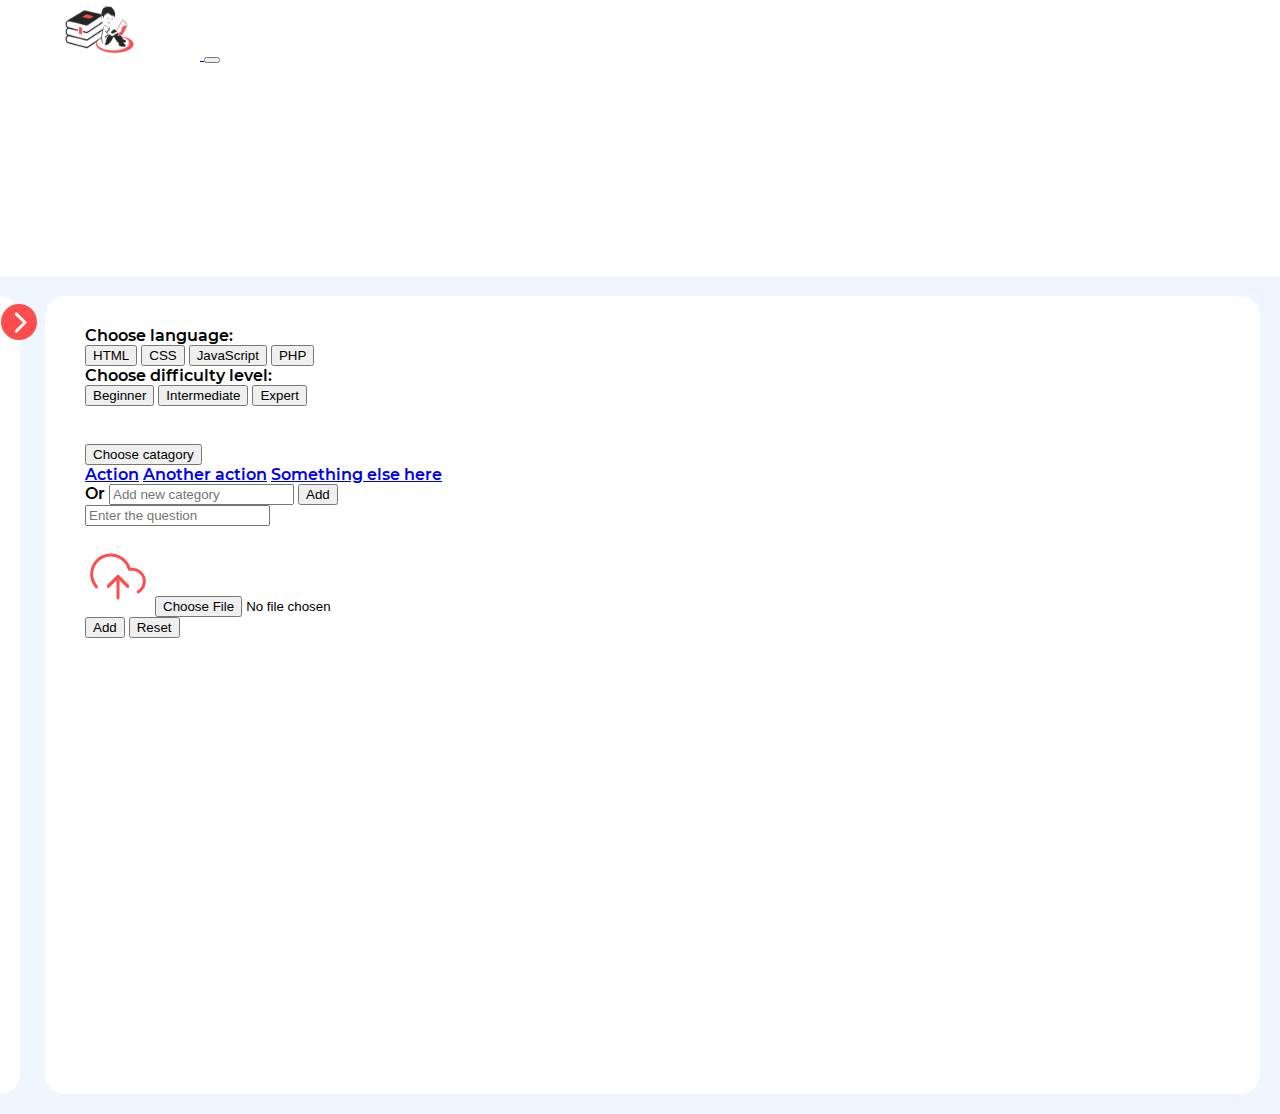
==== addquestion.html @ 70719068 "Design issues cleared." ====
<!DOCTYPE html>
<html lang="en">

<head>
    <meta charset="UTF-8">
    <meta name="viewport" content="width=device-width, initial-scale=1.0">
    <link rel="icon" type="images/jpg" sizes="30x16" href="./SVGs/Logo2.jpg">
    <title>Study Loot | Add Question</title>
    <!-- Jquery CDN -->
    <script src="./bootstrap-4.5.3-dist/js/jquery-3.5.1.js"></script>
    <!-- Bootstrap -->
    <link rel="stylesheet" href="https://cdn.jsdelivr.net/npm/bootstrap@4.5.3/dist/css/bootstrap.min.css"
        integrity="sha384-TX8t27EcRE3e/ihU7zmQxVncDAy5uIKz4rEkgIXeMed4M0jlfIDPvg6uqKI2xXr2" crossorigin="anonymous">
    <script src="https://code.jquery.com/jquery-3.5.1.slim.min.js"
        integrity="sha384-DfXdz2htPH0lsSSs5nCTpuj/zy4C+OGpamoFVy38MVBnE+IbbVYUew+OrCXaRkfj"
        crossorigin="anonymous"></script>
    <script src="https://cdn.jsdelivr.net/npm/popper.js@1.16.1/dist/umd/popper.min.js"
        integrity="sha384-9/reFTGAW83EW2RDu2S0VKaIzap3H66lZH81PoYlFhbGU+6BZp6G7niu735Sk7lN"
        crossorigin="anonymous"></script>
    <script src="https://cdn.jsdelivr.net/npm/bootstrap@4.5.3/dist/js/bootstrap.min.js"
        integrity="sha384-w1Q4orYjBQndcko6MimVbzY0tgp4pWB4lZ7lr30WKz0vr/aWKhXdBNmNb5D92v7s"
        crossorigin="anonymous"></script>
    <!-- Font -->
    <link href="./Fonts/Montserrat-SemiBold.ttf" rel="stylesheet">
    <!-- Custom style sheet -->
    <link rel="stylesheet" href="style.css">
    <!-- written javascript -->
    <script src="./script.js"></script>
</head>

<body>
    <!-- Logo image -->
    <nav class="navbar navbar-expand-lg navbar-light shadow-sm p-0">
        <a class="navbar-brand p-0" href="#">
            <img src="./SVGs/Logo3.png" width="200" height="60" alt="" loading="lazy">
        </a>
        <button class="navbar-toggler" type="button" data-toggle="collapse" data-target="#navbarSupportedContent"
            aria-controls="navbarSupportedContent" aria-expanded="false" aria-label="Toggle navigation">
            <span class="navbar-toggler-icon"></span>
        </button>

        <div class="collapse navbar-collapse p-0" id="navbarSupportedContent">
            <ul class="navbar-nav mx-auto ulList">
                <li class="nav-item text-center col-5" onclick="menuClick('HTML')">
                    <a class="nav-link activeLink" id="navLinks" style="color: #FF4D4D;">HTML</a>
                    <span id="HTML">
                        <div class='navbr col'></div>
                    </span>
                </li>
                <li class="nav-item text-center col-5" onclick="menuClick('JS')">
                    <a class="nav-link" id="navLinks">JS</a>
                    <span id="JS"></span>
                </li>
                <li class="nav-item text-center col-5" onclick="menuClick('CSS')">
                    <a class="nav-link" id="navLinks">CSS</a>
                    <span id="CSS"></span>
                </li>
                <li class="nav-item text-center col-5" onclick="menuClick('PHP')">
                    <a class="nav-link" id="navLinks">PHP</a>
                    <span id="PHP"></span>
                </li>
            </ul>
            <form class="form-inline my-2 my-lg-0">
                <input id="searchBar" class="form-control" type="search" placeholder="Search" aria-label="Search">
            </form>
        </div>
    </nav>
    <!-- Main section -->
    <div class="mainSection">
        <div id="mySidenav" class="sidenav shadow">
            <div class="mx-auto h3 menu-title" id="menu-title">
                Menu
            </div>
            <a id="closebtn" class="closebtn" onclick="openNav()">
                <img src="./SVGs/sideNavButton.svg" id="menuButton" alt="Side menu button">
            </a>
            <div class="menu-items" id="menu-items">
                <hr class="mx-auto col-7">
                <a href="#" class="row ml-2">Add Question</a>
                <a href="#" class="row ml-2">Delete Question</a>
                <a href="#" class="row ml-2">Edit Question</a>
                <a href="#" class="row ml-2">Change Paaword</a>

                <a class="btnlog btn1-primary" href="#" id="log" role="button">Logout</a>
            </div>
        </div>
        <div id="main">
            <div class="mainContent shadow">

                <!-- Multiple Buttons -->
                <div class="btn-group-sl p-2 ml-3">
                    Choose language:</div>
                <div class="btn-group btn-group-sl p-2 ml-3" role="group" aria-label="Basic example">
                    <button type="button" class="btn btn-secondary">HTML</button>
                    <button type="button" class="btn btn-secondary">CSS</button>
                    <button type="button" class="btn btn-secondary">JavaScript</button>
                    <button type="button" class="btn btn-secondary">PHP</button>
                </div>

                <!-- Multiple Buttons -->
                <div class="btn-group-sl p-2 ml-3">
                    Choose difficulty level:</div>
                <div class="btn-group btn-group-sl p-2 ml-3" role="group" aria-label="Basic example">
                    <button type="button" class="btn btn-secondary">Beginner</button>
                    <button type="button" class="btn btn-secondary">Intermediate</button>
                    <button type="button" class="btn btn-secondary">Expert</button>

                </div> <br><br>

                <!--Dropdown Button -->
                <div class="dropdown btn-group-sl p-4 ml-3 d-flex flex-wrap">
                    <button class="btn dropdown-toggle btn-sl border border-secondary m-2" type="button"
                        id="dropdownMenuButton" data-toggle="dropdown" aria-haspopup="true" aria-expanded="false">
                        Choose catagory
                    </button>
                    <div class="dropdown-menu" aria-labelledby="dropdownMenuButton">
                        <a class="dropdown-item" href="#">Action</a>
                        <a class="dropdown-item" href="#">Another action</a>
                        <a class="dropdown-item" href="#">Something else here</a>
                    </div>
                    <label class="move btn-group-sl p-2 ml-4 d-flex"> Or</label>

                    <!-- Add new catagory with + icon -->
                    <input type="text" class="form-control d-flex m-2 d-inline" id="addctg"
                        placeholder="Add new category">

                    <!--Add Button -->
                    <button type="submit" class="add-btn mb-2 d-flex sm-mt-2">Add</button>
                </div>

                <!-- Question to be added with ? icon -->
                <div class="btn-group-sl p-1 ml-4">
                    <input type="text" class="form-control " id="qtn" placeholder="Enter the question">
                </div>
                <br>

                <!-- Card to insert Browse image-->
                <div class="card-cloud btn-group-sl p-2 ml-4 mb-4">
                    <div class="card-body image-upload">
                        <label for="file-input">
                            <img src="SVGs/uploader.svg" />
                        </label>
                        <input class="mx-auto" id="file-input" type="file" />
                    </div>
                </div>
                <!-- Add Reset Button -->
                <button type="submit" class="add-btn-new btn-group-sl p-1 ml-4">Add</button>
                <button type="reset" class="reset-btn btn-group-sl p-1 ml-3">Reset</button>
            </div>

        </div>

    </div>
</body>

</html>
---- style.css ----
@font-face {
  font-family: Montserrat-SemiBold;
  src: url('./Fonts/Montserrat-SemiBold.ttf');
}
body{
    font-family: Montserrat-SemiBold;
    margin: 0;
    padding: 0;
    background-color: #F0F6FF;
}
nav{
    background-color: #fff;
}
#navLinks{
  cursor: pointer;
  color: black;
}
#navLinks:hover{
  color: #FF4D4D;
}
#searchBar{
  background-image: url('./SVGs/search.svg');
  background-repeat: no-repeat;
  background-position: 5px 9px; 
  padding: 12px 15px 12px 30px;
}
 /* The side navigation menu */
.sidenav {
  min-height: 82%; /* 100% Full-height */
  width: 20px; /* 0 width - change this with JavaScript */
  position: absolute; /* Stay in place */
  z-index: 1; /* Stay on top */
  background-color: rgb(255, 255, 255); /* Black*/
  padding-top: 60px; /* Place content 60px from the top */
  transition: 0.5s; /* 0.5 second transition effect to slide in the sidenav */
  border-top-right-radius: 20px;
  border-bottom-right-radius: 20px;
  display: inline-block;
}

/* The navigation menu links */
.sidenav a {
  padding: 8px 8px 8px 32px;
  text-decoration: none;
  font-size: 15px;
  color: #BABABA;
  transition: 0.3s;
}

/* When you mouse over the navigation links, change their color */
.sidenav a:hover {
  color: black;
}

/* Position and style the close button (top right corner) */
.sidenav .closebtn {
  position: absolute;
  top: 0;
  right: 25px;
  font-size: 36px;
  margin-left: 50px;
}
.menu-title{
  width: 100px;
  margin-top: -35px;
  display: none;
}
.menu-items{
    overflow: hidden;
    display: none;
}
.menu-items a:hover{
  background-color: #ff4d4d2d;
}
.navbr{
  border-bottom: 20px solid #FF4D4D;
  border-radius: 30px;
  margin-bottom: -100px;
}

/* On smaller screens, where height is less than 450px, change the style of the sidenav (less padding and a smaller font size) */
@media screen and (max-width: 985px) {
.navbr{
  display: none;
}
.ulList li{
  margin: auto;
}
#navbarSupportedContent form,input{
  margin: auto;
}
#navbarSupportedContent input{
  width: 100%;
  margin-left: 15px;
  margin-right: 15px;
}
} 
@media screen and (min-width: 990px) {
  #navbarSupportedContent{
  margin-left: -360px;
}
#navbarSupportedContent input{
  margin-right: 55px;
}
} 
/* Style page content - use this if you want to push the page content to the right when you open the side navigation */
#main {
  transition: margin-left .5s;
}
.mainContent{
    margin-left: 45px;
    min-height: 82vh;
    border-radius: 20px;
    background-color: #fff;
    padding: 30px 40px 30px 40px;
}
.mainHeading{
    margin-left: 45px;
    margin-bottom: 20px;
    min-height: 10vh;
    border-radius: 20px;
    background-color: #fff;
    display: block;
    padding: 20px;
}
/* On smaller screens, where height is less than 450px, change the style of the sidenav (less padding and a smaller font size) */
@media screen and (max-height: 450px) {
  .sidenav {padding-top: 15px;}
  .sidenav a {font-size: 18px;}
} 
.mainSection{
    margin-top: 20px;
    margin-right: 20px;
    margin-bottom: 20px;
}
#menuButton{
    transform:rotate(180deg);
}
#closebtn{
    transform: translateX(50px);
}
.nav-item{
overflow: hidden;
padding: 10px;
}
/* Components */
/* group Button */
.selected-button {
    background-color: #FF4D4D;
    color: white;
    outline: none;
}

.selected-button:hover {
    color: white;
}

.startButton {
    border-top-left-radius: 10px;
    border-bottom-left-radius: 10px;
}

.endButton {
    border-top-right-radius: 10px;
    border-bottom-right-radius: 10px;
}
.question{
  cursor: pointer;
  text-align:  justify;
}
@media screen and (max-width: 425px) {
.btn{
  font-size: 12px;
}
.btn-group{
  margin-left: -15px;
}
.question{
  font-size: 12px;
}
}
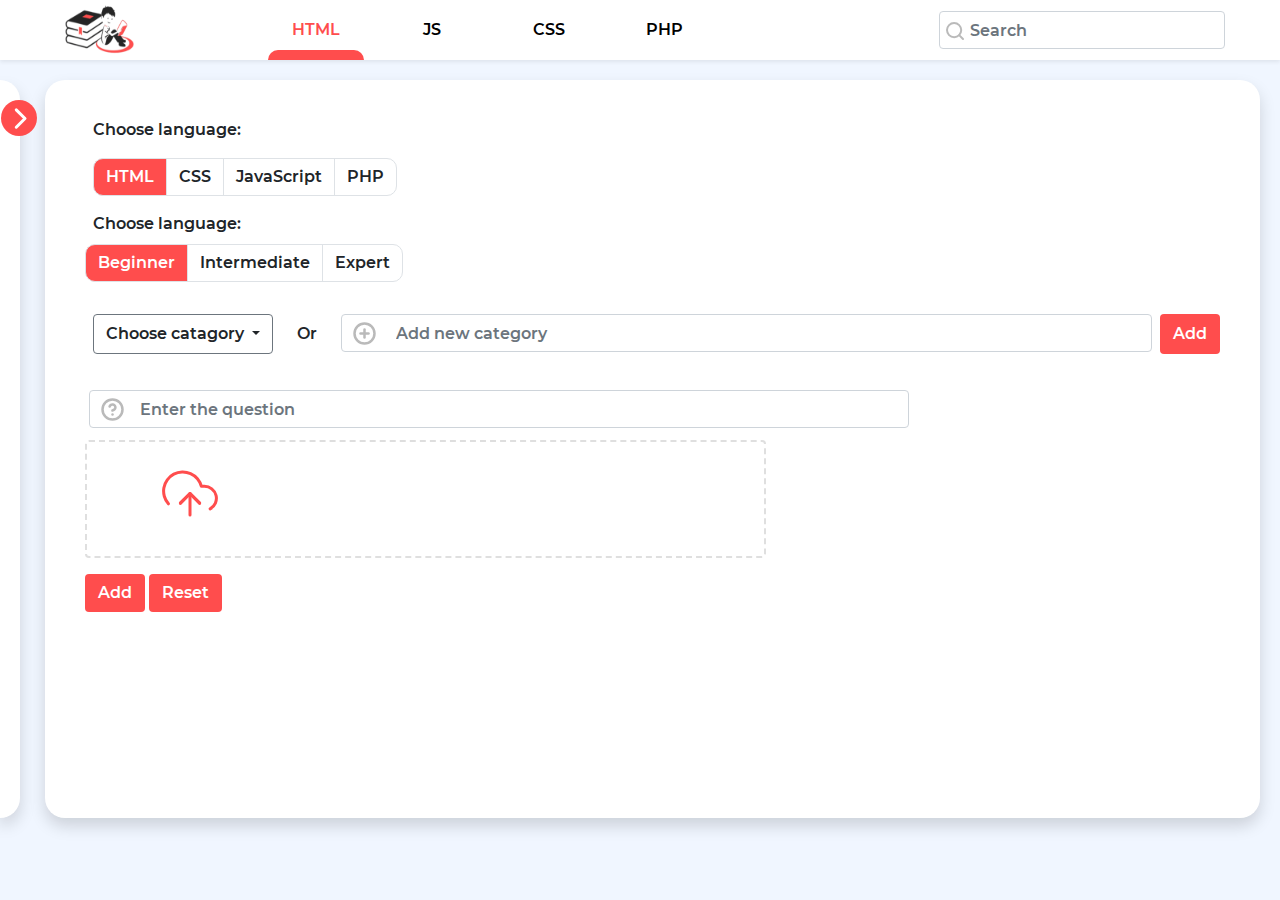
==== commit 2039d769: "Login page issues solved" ====
--- a/addquestion.html
+++ b/addquestion.html
@@ -2,53 +2,49 @@
 <html lang="en">
 
 <head>
-    <meta charset="UTF-8">
-    <meta name="viewport" content="width=device-width, initial-scale=1.0">
-    <link rel="icon" type="images/jpg" sizes="30x16" href="./SVGs/Logo2.jpg">
-    <title>Study Loot | Add Question</title>
-    <!-- Jquery CDN -->
-    <script src="./bootstrap-4.5.3-dist/js/jquery-3.5.1.js"></script>
+    <meta charset="UTF-8" />
+    <meta name="viewport" content="width=device-width, initial-scale=1.0" />
+    <link rel="icon" type="images/jpg" sizes="30x16" href="./SVGs/Logo2.jpg" />
+    <title>Study Loot | Main Page</title>
     <!-- Bootstrap -->
-    <link rel="stylesheet" href="https://cdn.jsdelivr.net/npm/bootstrap@4.5.3/dist/css/bootstrap.min.css"
-        integrity="sha384-TX8t27EcRE3e/ihU7zmQxVncDAy5uIKz4rEkgIXeMed4M0jlfIDPvg6uqKI2xXr2" crossorigin="anonymous">
-    <script src="https://code.jquery.com/jquery-3.5.1.slim.min.js"
-        integrity="sha384-DfXdz2htPH0lsSSs5nCTpuj/zy4C+OGpamoFVy38MVBnE+IbbVYUew+OrCXaRkfj"
-        crossorigin="anonymous"></script>
-    <script src="https://cdn.jsdelivr.net/npm/popper.js@1.16.1/dist/umd/popper.min.js"
-        integrity="sha384-9/reFTGAW83EW2RDu2S0VKaIzap3H66lZH81PoYlFhbGU+6BZp6G7niu735Sk7lN"
-        crossorigin="anonymous"></script>
-    <script src="https://cdn.jsdelivr.net/npm/bootstrap@4.5.3/dist/js/bootstrap.min.js"
-        integrity="sha384-w1Q4orYjBQndcko6MimVbzY0tgp4pWB4lZ7lr30WKz0vr/aWKhXdBNmNb5D92v7s"
-        crossorigin="anonymous"></script>
+    <link rel="stylesheet" href="https://cdn.jsdelivr.net/npm/bootstrap@4.5.3/dist/css/bootstrap.min.css" />
+    <script src="https://code.jquery.com/jquery-3.5.1.slim.min.js"></script>
+    <script src="https://cdn.jsdelivr.net/npm/bootstrap@4.5.3/dist/js/bootstrap.bundle.min.js"></script>
+    <script src="https://cdn.jsdelivr.net/npm/popper.js@1.16.1/dist/umd/popper.min.js"></script>
     <!-- Font -->
-    <link href="./Fonts/Montserrat-SemiBold.ttf" rel="stylesheet">
+    <link href="./Fonts/Montserrat-SemiBold.ttf" />
     <!-- Custom style sheet -->
-    <link rel="stylesheet" href="style.css">
+    <link rel="stylesheet" href="style.css" />
     <!-- written javascript -->
     <script src="./script.js"></script>
+    <style>
+        .custom-group-button-wrap>input {
+            display: none;
+        }
+    </style>
 </head>
 
 <body>
     <!-- Logo image -->
     <nav class="navbar navbar-expand-lg navbar-light shadow-sm p-0">
         <a class="navbar-brand p-0" href="#">
-            <img src="./SVGs/Logo3.png" width="200" height="60" alt="" loading="lazy">
+            <img src="./SVGs/Logo3.png" width="200" height="60" alt="" loading="lazy" />
         </a>
-        <button class="navbar-toggler" type="button" data-toggle="collapse" data-target="#navbarSupportedContent"
-            aria-controls="navbarSupportedContent" aria-expanded="false" aria-label="Toggle navigation">
-            <span class="navbar-toggler-icon"></span>
-        </button>
+        <button class="navbar-toggler" type="button" data-toggle="collapse" data-target="#navbarSupportedContent" aria-controls="navbarSupportedContent" aria-expanded="false" aria-label="Toggle navigation">
+        <span class="navbar-toggler-icon"></span>
+      </button>
 
         <div class="collapse navbar-collapse p-0" id="navbarSupportedContent">
             <ul class="navbar-nav mx-auto ulList">
                 <li class="nav-item text-center col-5" onclick="menuClick('HTML')">
-                    <a class="nav-link activeLink" id="navLinks" style="color: #FF4D4D;">HTML</a>
-                    <span id="HTML">
-                        <div class='navbr col'></div>
-                    </span>
-                </li>
-                <li class="nav-item text-center col-5" onclick="menuClick('JS')">
-                    <a class="nav-link" id="navLinks">JS</a>
+                    <a class="nav-link activeLink" id="navLinks" style="color: #ff4d4d">HTML</a
+            >
+            <span id="HTML">
+              <div class="navbr col"></div>
+            </span>
+          </li>
+          <li class="nav-item text-center col-5" onclick="menuClick('JS')">
+            <a class="nav-link" id="navLinks">JS</a>
                     <span id="JS"></span>
                 </li>
                 <li class="nav-item text-center col-5" onclick="menuClick('CSS')">
@@ -61,95 +57,82 @@
                 </li>
             </ul>
             <form class="form-inline my-2 my-lg-0">
-                <input id="searchBar" class="form-control" type="search" placeholder="Search" aria-label="Search">
+                <input id="searchBar" class="form-control" type="search" placeholder="Search" aria-label="Search" />
             </form>
         </div>
     </nav>
     <!-- Main section -->
     <div class="mainSection">
         <div id="mySidenav" class="sidenav shadow">
-            <div class="mx-auto h3 menu-title" id="menu-title">
-                Menu
-            </div>
+            <div class="mx-auto h3 menu-title" id="menu-title">Menu</div>
             <a id="closebtn" class="closebtn" onclick="openNav()">
-                <img src="./SVGs/sideNavButton.svg" id="menuButton" alt="Side menu button">
+                <img src="./SVGs/sideNavButton.svg" id="menuButton" alt="Side menu button" />
             </a>
             <div class="menu-items" id="menu-items">
-                <hr class="mx-auto col-7">
-                <a href="#" class="row ml-2">Add Question</a>
-                <a href="#" class="row ml-2">Delete Question</a>
-                <a href="#" class="row ml-2">Edit Question</a>
-                <a href="#" class="row ml-2">Change Paaword</a>
-
-                <a class="btnlog btn1-primary" href="#" id="log" role="button">Logout</a>
+                <hr class="mx-auto col-7" />
+                <a href="#" class="row ml-2">Control Statements</a>
             </div>
         </div>
         <div id="main">
             <div class="mainContent shadow">
-
                 <!-- Multiple Buttons -->
-                <div class="btn-group-sl p-2 ml-3">
-                    Choose language:</div>
-                <div class="btn-group btn-group-sl p-2 ml-3" role="group" aria-label="Basic example">
-                    <button type="button" class="btn btn-secondary">HTML</button>
-                    <button type="button" class="btn btn-secondary">CSS</button>
-                    <button type="button" class="btn btn-secondary">JavaScript</button>
-                    <button type="button" class="btn btn-secondary">PHP</button>
+                <div class="btn-group-sl p-2">Choose language:</div>
+                <div class="btn-group btn-group-sl p-2" role="group" id="groupButton" aria-label="Basic example">
+                    <button type="button" class="btn selected-button border startButton">HTML</button>
+                    <button type="button" class="btn border">CSS</button>
+                    <button type="button" class="btn border">JavaScript</button>
+                    <button type="button" class="btn border endButton">PHP</button>
                 </div>
-
-                <!-- Multiple Buttons -->
-                <div class="btn-group-sl p-2 ml-3">
-                    Choose difficulty level:</div>
-                <div class="btn-group btn-group-sl p-2 ml-3" role="group" aria-label="Basic example">
-                    <button type="button" class="btn btn-secondary">Beginner</button>
-                    <button type="button" class="btn btn-secondary">Intermediate</button>
-                    <button type="button" class="btn btn-secondary">Expert</button>
-
-                </div> <br><br>
-
-                <!--Dropdown Button -->
-                <div class="dropdown btn-group-sl p-4 ml-3 d-flex flex-wrap">
-                    <button class="btn dropdown-toggle btn-sl border border-secondary m-2" type="button"
-                        id="dropdownMenuButton" data-toggle="dropdown" aria-haspopup="true" aria-expanded="false">
-                        Choose catagory
-                    </button>
+                <div class="btn-group-sl p-2">Choose language:</div>
+                <div class="btn-group btn-group-sl" id="menuDefault" role="group">
+                    <button type="button" id="Beginner" onclick="buttonGroup(this)" class="btn selected-button border startButton">
+              Beginner
+            </button>
+                    <button type="button" id="Intermediate" onclick="buttonGroup(this)" class="btn border">
+              Intermediate
+            </button>
+                    <button type="button" id="Expert" onclick="buttonGroup(this)" class="btn border endButton">
+              Expert
+            </button>
+                </div>
+                <div class="dropdown btn-group-sl my-4 d-flex">
+                    <button class="btn dropdown-toggle btn-sl border border-secondary m-2" type="button" id="dropdownMenuButton" data-toggle="dropdown" aria-haspopup="true" aria-expanded="false">
+              Choose catagory
+            </button>
                     <div class="dropdown-menu" aria-labelledby="dropdownMenuButton">
                         <a class="dropdown-item" href="#">Action</a>
                         <a class="dropdown-item" href="#">Another action</a>
                         <a class="dropdown-item" href="#">Something else here</a>
                     </div>
-                    <label class="move btn-group-sl p-2 ml-4 d-flex"> Or</label>
+                    <label class="move btn-group-sl p-2 m-2 d-flex"> Or</label>
 
                     <!-- Add new catagory with + icon -->
-                    <input type="text" class="form-control d-flex m-2 d-inline" id="addctg"
-                        placeholder="Add new category">
-
-                    <!--Add Button -->
-                    <button type="submit" class="add-btn mb-2 d-flex sm-mt-2">Add</button>
+                    <input type="text" class="form-control d-flex m-2 d-inline" id="addctg" placeholder="Add new category" />
+                    <button type="submit" class="btn my-2 selected-button ripple">
+                     Add
+                    </button>
+                </div>
+                <!--Add Button -->
+                <!-- Question to be added with ? icon -->
+                <div class="form-group-sl p-1 ">
+                    <input type="text" class="form-control " id="qtn" placeholder="Enter the question">
                 </div>
 
-                <!-- Question to be added with ? icon -->
-                <div class="btn-group-sl p-1 ml-4">
-                    <input type="text" class="form-control " id="qtn" placeholder="Enter the question">
-                </div>
-                <br>
-
                 <!-- Card to insert Browse image-->
-                <div class="card-cloud btn-group-sl p-2 ml-4 mb-4">
+                <div class="card-cloud btn-group-sl my-2">
                     <div class="card-body image-upload">
                         <label for="file-input">
-                            <img src="SVGs/uploader.svg" />
-                        </label>
+                    <img style="cursor: pointer;"src="SVGs/uploader.svg"/>
+                  </label>
                         <input class="mx-auto" id="file-input" type="file" />
                     </div>
                 </div>
                 <!-- Add Reset Button -->
-                <button type="submit" class="add-btn-new btn-group-sl p-1 ml-4">Add</button>
-                <button type="reset" class="reset-btn btn-group-sl p-1 ml-3">Reset</button>
+                <button type="submit" class="btn my-2 selected-button ripple ">Add</button>
+                <button type="reset" class="btn my-2 selected-button ripple">Reset</button>
             </div>
-
         </div>
-
+        <footer></footer>
     </div>
 </body>
 
--- a/style.css
+++ b/style.css
@@ -1,120 +1,173 @@
 @font-face {
-  font-family: Montserrat-SemiBold;
-  src: url('./Fonts/Montserrat-SemiBold.ttf');
-}
-body{
+    font-family: Montserrat-SemiBold;
+    src: url('./Fonts/Montserrat-SemiBold.ttf');
+}
+
+body {
     font-family: Montserrat-SemiBold;
     margin: 0;
     padding: 0;
     background-color: #F0F6FF;
 }
-nav{
-    background-color: #fff;
-}
-#navLinks{
-  cursor: pointer;
-  color: black;
-}
-#navLinks:hover{
-  color: #FF4D4D;
-}
-#searchBar{
-  background-image: url('./SVGs/search.svg');
-  background-repeat: no-repeat;
-  background-position: 5px 9px; 
-  padding: 12px 15px 12px 30px;
-}
- /* The side navigation menu */
+
+nav {
+    background-color: #fff;
+}
+/* Admin login */
+.login-container form{
+    margin-top: 80px;
+    width: 50%;
+    max-width: 400px;
+    min-width: 300px;
+    background-color: #fff;
+    padding: 40px;
+    border: none;
+    border-radius: 20px;
+    box-shadow: 0 4px 8px 0 rgba(0, 0, 0, 0.123), 0 6px 20px 0 rgba(0, 0, 0, 0.082);
+}
+.login-container input{
+    border-color: #BABABA;
+    border-radius: 10px;
+}
+.login-container input::placeholder{
+    color: #BABABA;
+}
+/* Admin login End*/
+#navLinks {
+    cursor: pointer;
+    color: black;
+}
+
+#navLinks:hover {
+    color: #FF4D4D;
+}
+
+#searchBar {
+    background-image: url('./SVGs/search.svg');
+    background-repeat: no-repeat;
+    background-position: 5px 9px;
+    padding: 12px 15px 12px 30px;
+}
+
+
+/* The side navigation menu */
+
 .sidenav {
-  min-height: 82%; /* 100% Full-height */
-  width: 20px; /* 0 width - change this with JavaScript */
-  position: absolute; /* Stay in place */
-  z-index: 1; /* Stay on top */
-  background-color: rgb(255, 255, 255); /* Black*/
-  padding-top: 60px; /* Place content 60px from the top */
-  transition: 0.5s; /* 0.5 second transition effect to slide in the sidenav */
-  border-top-right-radius: 20px;
-  border-bottom-right-radius: 20px;
-  display: inline-block;
-}
+    min-height: 82%;
+    /* 100% Full-height */
+    width: 20px;
+    /* 0 width - change this with JavaScript */
+    position: absolute;
+    /* Stay in place */
+    z-index: 1;
+    /* Stay on top */
+    background-color: rgb(255, 255, 255);
+    /* Black*/
+    padding-top: 60px;
+    /* Place content 60px from the top */
+    transition: 0.5s;
+    /* 0.5 second transition effect to slide in the sidenav */
+    border-top-right-radius: 20px;
+    border-bottom-right-radius: 20px;
+    display: inline-block;
+}
+
 
 /* The navigation menu links */
+
 .sidenav a {
-  padding: 8px 8px 8px 32px;
-  text-decoration: none;
-  font-size: 15px;
-  color: #BABABA;
-  transition: 0.3s;
-}
+    padding: 8px 8px 8px 32px;
+    text-decoration: none;
+    font-size: 15px;
+    color: #BABABA;
+    transition: 0.3s;
+}
+
 
 /* When you mouse over the navigation links, change their color */
+
 .sidenav a:hover {
-  color: black;
-}
+    color: black;
+}
+
 
 /* Position and style the close button (top right corner) */
+
 .sidenav .closebtn {
-  position: absolute;
-  top: 0;
-  right: 25px;
-  font-size: 36px;
-  margin-left: 50px;
-}
-.menu-title{
-  width: 100px;
-  margin-top: -35px;
-  display: none;
-}
-.menu-items{
+    position: absolute;
+    top: 0;
+    right: 25px;
+    font-size: 36px;
+    margin-left: 50px;
+}
+
+.menu-title {
+    width: 100px;
+    margin-top: -35px;
+    display: none;
+}
+
+.menu-items {
     overflow: hidden;
     display: none;
 }
-.menu-items a:hover{
-  background-color: #ff4d4d2d;
-}
-.navbr{
-  border-bottom: 20px solid #FF4D4D;
-  border-radius: 30px;
-  margin-bottom: -100px;
-}
+
+.menu-items a:hover {
+    background-color: #ff4d4d2d;
+}
+
+.navbr {
+    border-bottom: 20px solid #FF4D4D;
+    border-radius: 30px;
+    margin-bottom: -100px;
+}
+
 
 /* On smaller screens, where height is less than 450px, change the style of the sidenav (less padding and a smaller font size) */
+
 @media screen and (max-width: 985px) {
-.navbr{
-  display: none;
-}
-.ulList li{
-  margin: auto;
-}
-#navbarSupportedContent form,input{
-  margin: auto;
-}
-#navbarSupportedContent input{
-  width: 100%;
-  margin-left: 15px;
-  margin-right: 15px;
-}
-} 
+    .navbr {
+        display: none;
+    }
+    .ulList li {
+        margin: auto;
+    }
+    #navbarSupportedContent form,
+    input {
+        margin: auto;
+    }
+    #navbarSupportedContent input {
+        width: 100%;
+        margin-left: 15px;
+        margin-right: 15px;
+    }
+}
+
 @media screen and (min-width: 990px) {
-  #navbarSupportedContent{
-  margin-left: -360px;
-}
-#navbarSupportedContent input{
-  margin-right: 55px;
-}
-} 
+    #navbarSupportedContent {
+        margin-left: -360px;
+    }
+    #navbarSupportedContent input {
+        margin-right: 55px;
+    }
+}
+
+
 /* Style page content - use this if you want to push the page content to the right when you open the side navigation */
+
 #main {
-  transition: margin-left .5s;
-}
-.mainContent{
+    transition: margin-left .5s;
+}
+
+.mainContent {
     margin-left: 45px;
     min-height: 82vh;
     border-radius: 20px;
     background-color: #fff;
     padding: 30px 40px 30px 40px;
 }
-.mainHeading{
+
+.mainHeading {
     margin-left: 45px;
     margin-bottom: 20px;
     min-height: 10vh;
@@ -123,28 +176,44 @@
     display: block;
     padding: 20px;
 }
+
+
 /* On smaller screens, where height is less than 450px, change the style of the sidenav (less padding and a smaller font size) */
+
 @media screen and (max-height: 450px) {
-  .sidenav {padding-top: 15px;}
-  .sidenav a {font-size: 18px;}
-} 
-.mainSection{
+    .sidenav {
+        padding-top: 15px;
+    }
+    .sidenav a {
+        font-size: 18px;
+    }
+}
+
+.mainSection {
     margin-top: 20px;
     margin-right: 20px;
     margin-bottom: 20px;
 }
-#menuButton{
-    transform:rotate(180deg);
-}
-#closebtn{
+
+#menuButton {
+    transform: rotate(180deg);
+}
+
+#closebtn {
     transform: translateX(50px);
 }
-.nav-item{
-overflow: hidden;
-padding: 10px;
-}
+
+.nav-item {
+    overflow: hidden;
+    padding: 10px;
+}
+
+
 /* Components */
+
+
 /* group Button */
+
 .selected-button {
     background-color: #FF4D4D;
     color: white;
@@ -164,18 +233,114 @@
     border-top-right-radius: 10px;
     border-bottom-right-radius: 10px;
 }
-.question{
-  cursor: pointer;
-  text-align:  justify;
-}
+
+.question {
+    cursor: pointer;
+    text-align: justify;
+}
+
 @media screen and (max-width: 425px) {
-.btn{
-  font-size: 12px;
-}
-.btn-group{
-  margin-left: -15px;
-}
-.question{
-  font-size: 12px;
-}
+    .btn {
+        font-size: 12px;
+    }
+    .btn-group {
+        margin-left: -15px;
+    }
+    .question {
+        font-size: 12px;
+    }
+}
+
+
+/*add question */
+
+#addctg {
+    background-image: url("./SVGs/add.svg");
+    background-repeat: no-repeat;
+    padding-left: 54px;
+    background-size: 25px;
+    background-position: 5%;
+    background-size: 25px;
+    background-position: 10px;
+}
+
+
+/*question icon*/
+
+#qtn {
+    background-image: url("./SVGs/question.svg");
+    background-repeat: no-repeat;
+    padding-left: 50px;
+    position: relative;
+    background-size: 25px;
+    background-position: 10px;
+    max-width: 820px;
+}
+
+#userimg {
+    background-image: url("./SVGs/user.svg");
+    background-repeat: no-repeat;
+    padding-left: 50px;
+    position: relative;
+    background-size: 20px;
+    background-position: 10px;
+    max-width: 820px;
+}
+#lock {
+    background-image: url("./SVGs/password.svg");
+    background-repeat: no-repeat;
+    padding-left: 50px;
+    position: relative;
+    background-size: 20px;
+    background-position: 10px;
+    max-width: 820px;
+}
+
+
+/*Ripple effect for button*/
+
+
+/* Ripple effect */
+
+.ripple {
+    background-position: center;
+    transition: background 0.8s;
+}
+
+.ripple:hover {
+    background: #FF4D4D radial-gradient(circle, transparent 1%, #FF4D4D 1%) center/15000%;
+}
+
+.ripple:active {
+    background-color: #e08181;
+    background-size: 100%;
+    transition: background 0s;
+}
+
+
+/* Upload box */
+
+.card-cloud {
+    position: relative;
+    -ms-flex-direction: column;
+    flex-direction: column;
+    width: 60%;
+    word-wrap: break-word;
+    background-color: #fff;
+    background-clip: border-box;
+    border: 2px dashed rgba(0, 0, 0, 0.125);
+    border-radius: 0.25rem;
+    padding-left: 50px;
+}
+
+
+/* upload file */
+
+.upload-file {
+    background-color: #fff;
+    border-color: #fff;
+}
+
+.image-upload input {
+    display: none;
 }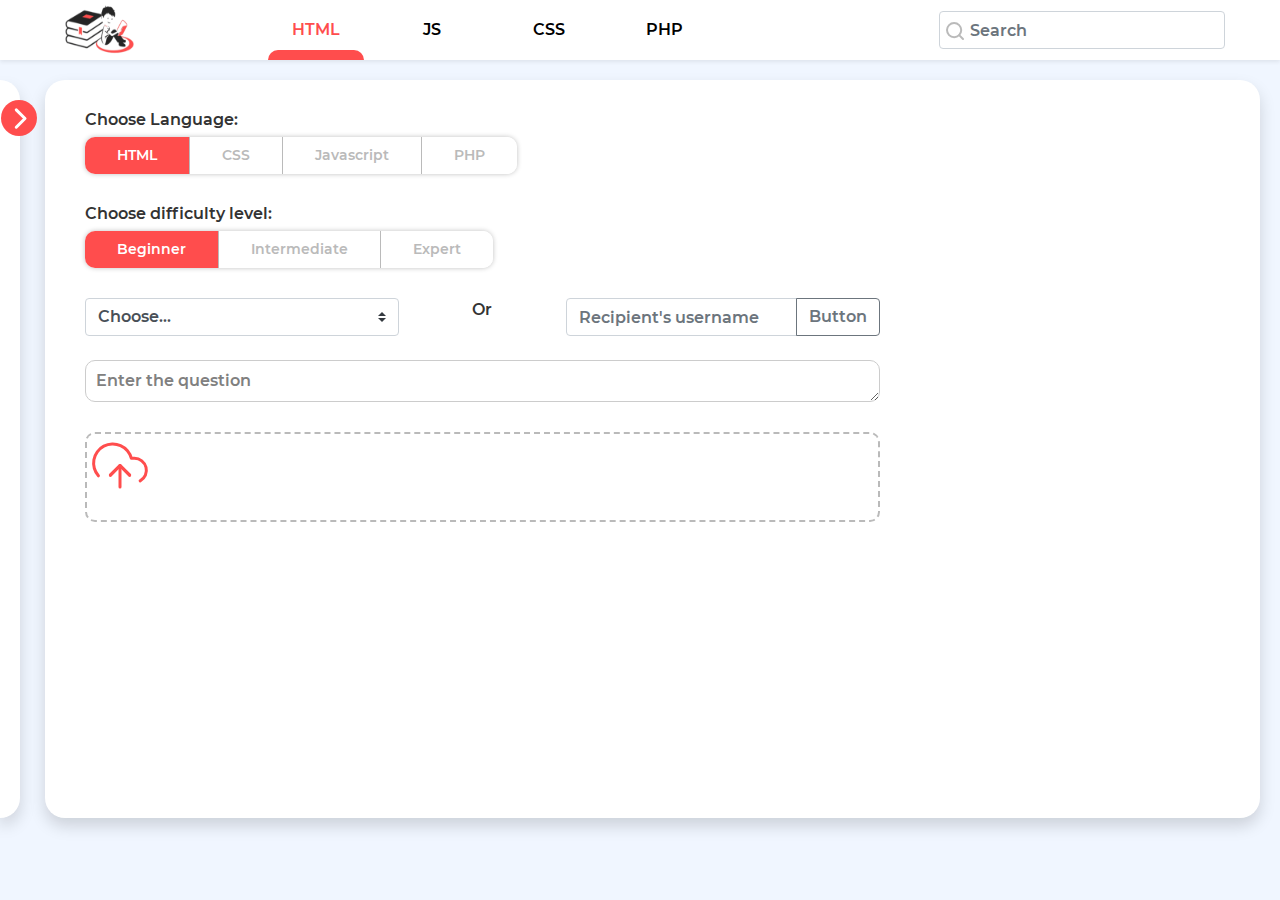
==== commit b3698344: "Login and radio group buttons are ready" ====
--- a/addquestion.html
+++ b/addquestion.html
@@ -30,21 +30,21 @@
         <a class="navbar-brand p-0" href="#">
             <img src="./SVGs/Logo3.png" width="200" height="60" alt="" loading="lazy" />
         </a>
-        <button class="navbar-toggler" type="button" data-toggle="collapse" data-target="#navbarSupportedContent" aria-controls="navbarSupportedContent" aria-expanded="false" aria-label="Toggle navigation">
-        <span class="navbar-toggler-icon"></span>
-      </button>
+        <button class="navbar-toggler" type="button" data-toggle="collapse" data-target="#navbarSupportedContent"
+            aria-controls="navbarSupportedContent" aria-expanded="false" aria-label="Toggle navigation">
+            <span class="navbar-toggler-icon"></span>
+        </button>
 
         <div class="collapse navbar-collapse p-0" id="navbarSupportedContent">
             <ul class="navbar-nav mx-auto ulList">
                 <li class="nav-item text-center col-5" onclick="menuClick('HTML')">
-                    <a class="nav-link activeLink" id="navLinks" style="color: #ff4d4d">HTML</a
-            >
-            <span id="HTML">
-              <div class="navbr col"></div>
-            </span>
-          </li>
-          <li class="nav-item text-center col-5" onclick="menuClick('JS')">
-            <a class="nav-link" id="navLinks">JS</a>
+                    <a class="nav-link activeLink" id="navLinks" style="color: #ff4d4d">HTML</a>
+                    <span id="HTML">
+                        <div class="navbr col"></div>
+                    </span>
+                </li>
+                <li class="nav-item text-center col-5" onclick="menuClick('JS')">
+                    <a class="nav-link" id="navLinks">JS</a>
                     <span id="JS"></span>
                 </li>
                 <li class="nav-item text-center col-5" onclick="menuClick('CSS')">
@@ -75,64 +75,62 @@
         </div>
         <div id="main">
             <div class="mainContent shadow">
-                <!-- Multiple Buttons -->
-                <div class="btn-group-sl p-2">Choose language:</div>
-                <div class="btn-group btn-group-sl p-2" role="group" id="groupButton" aria-label="Basic example">
-                    <button type="button" class="btn selected-button border startButton">HTML</button>
-                    <button type="button" class="btn border">CSS</button>
-                    <button type="button" class="btn border">JavaScript</button>
-                    <button type="button" class="btn border endButton">PHP</button>
+                <h6>Choose Language:</h6>
+                <div class="radio-group">
+                    <input type="radio" class="radio" name="myRadio" id="myRadio1" value="HTML" checked/>
+                    <label for="myRadio1" class="radio-label">HTML</label>
+                    <input type="radio" class="radio" name="myRadio" id="myRadio2" value="CSS"/>
+                    <label for="myRadio2" class="radio-label">CSS</label>
+                    <input type="radio" class="radio" name="myRadio" id="myRadio3" value="Javascript"/>
+                    <label for="myRadio3" class="radio-label">Javascript</label>
+                    <input type="radio" class="radio" name="myRadio" id="myRadio4" value="PHP"/>
+                    <label for="myRadio4" class="radio-label">PHP</label>
                 </div>
-                <div class="btn-group-sl p-2">Choose language:</div>
-                <div class="btn-group btn-group-sl" id="menuDefault" role="group">
-                    <button type="button" id="Beginner" onclick="buttonGroup(this)" class="btn selected-button border startButton">
-              Beginner
-            </button>
-                    <button type="button" id="Intermediate" onclick="buttonGroup(this)" class="btn border">
-              Intermediate
-            </button>
-                    <button type="button" id="Expert" onclick="buttonGroup(this)" class="btn border endButton">
-              Expert
-            </button>
+                <h6>Choose difficulty level:</h6>
+                <div class="radio-group">
+                    <input type="radio" class="radio" name="level" id="one" value="Beginner" checked/>
+                    <label for="one" class="radio-label">Beginner</label>
+                    <input type="radio" class="radio" name="level" id="two" value="Intermediate"/>
+                    <label for="two" class="radio-label">Intermediate</label>
+                    <input type="radio" class="radio" name="level" id="three" value="Expert"/>
+                    <label for="three" class="radio-label">Expert</label>
                 </div>
-                <div class="dropdown btn-group-sl my-4 d-flex">
-                    <button class="btn dropdown-toggle btn-sl border border-secondary m-2" type="button" id="dropdownMenuButton" data-toggle="dropdown" aria-haspopup="true" aria-expanded="false">
-              Choose catagory
-            </button>
-                    <div class="dropdown-menu" aria-labelledby="dropdownMenuButton">
-                        <a class="dropdown-item" href="#">Action</a>
-                        <a class="dropdown-item" href="#">Another action</a>
-                        <a class="dropdown-item" href="#">Something else here</a>
+                <div class="choose-category-wrap">
+                    <div class="row">
+                        <div class="col-lg mb-2">
+                            <select class="custom-select" id="inputGroupSelect01">
+                                <option selected>Choose...</option>
+                                <option value="1">One</option>
+                                <option value="2">Two</option>
+                                <option value="3">Three</option>
+                            </select>
+                        </div>
+                        <div class="col-2 mx-auto mb-2">
+                            <center>Or</center>
+                        </div>
+                        <div class="col-lg mb-2">
+                            <div class="input-group mb-3">
+                                <input type="text" class="form-control" placeholder="Recipient's username" aria-label="Recipient's username"
+                                    aria-describedby="button-addon2">
+                                <div class="input-group-append">
+                                    <button class="btn btn-outline-secondary" type="button" id="button-addon2">Button</button>
+                                </div>
+                            </div>
+                        </div>
                     </div>
-                    <label class="move btn-group-sl p-2 m-2 d-flex"> Or</label>
-
-                    <!-- Add new catagory with + icon -->
-                    <input type="text" class="form-control d-flex m-2 d-inline" id="addctg" placeholder="Add new category" />
-                    <button type="submit" class="btn my-2 selected-button ripple">
-                     Add
-                    </button>
-                </div>
-                <!--Add Button -->
-                <!-- Question to be added with ? icon -->
-                <div class="form-group-sl p-1 ">
-                    <input type="text" class="form-control " id="qtn" placeholder="Enter the question">
-                </div>
-
-                <!-- Card to insert Browse image-->
-                <div class="card-cloud btn-group-sl my-2">
-                    <div class="card-body image-upload">
-                        <label for="file-input">
-                    <img style="cursor: pointer;"src="SVGs/uploader.svg"/>
-                  </label>
-                        <input class="mx-auto" id="file-input" type="file" />
+                    <span class="textarea" role="textbox" contenteditable></span>
+                    <div class="file-upload-container">
+                        <div class="image-upload">
+                            <label for="file-input">
+                                <img src="./SVGs/uploader.svg" />
+                            </label>
+                            <input id="file-input" type="file" />
+                        </div>
                     </div>
                 </div>
-                <!-- Add Reset Button -->
-                <button type="submit" class="btn my-2 selected-button ripple ">Add</button>
-                <button type="reset" class="btn my-2 selected-button ripple">Reset</button>
+                
             </div>
         </div>
-        <footer></footer>
     </div>
 </body>
 
--- a/style.css
+++ b/style.css
@@ -13,8 +13,18 @@
 nav {
     background-color: #fff;
 }
+
+/* Colors */
+
+.bg-red {
+    background-color: #FF4D4D;
+}
+
+/* Colors End*/
+
 /* Admin login */
-.login-container form{
+
+.login-container form {
     margin-top: 80px;
     width: 50%;
     max-width: 400px;
@@ -25,14 +35,30 @@
     border-radius: 20px;
     box-shadow: 0 4px 8px 0 rgba(0, 0, 0, 0.123), 0 6px 20px 0 rgba(0, 0, 0, 0.082);
 }
-.login-container input{
+
+.login-container input {
     border-color: #BABABA;
     border-radius: 10px;
-}
-.login-container input::placeholder{
+    font-size: 14px;
+}
+
+.login-container input::placeholder {
     color: #BABABA;
 }
+
 /* Admin login End*/
+
+/* Change Password */
+
+.changepassword-container {
+    padding: 50px 20px 20px 20px;
+    min-width: 180px;
+    max-width: 400px;
+    font-size: 14px;
+}
+
+/* Change Password End */
+
 #navLinks {
     cursor: pointer;
     color: black;
@@ -48,7 +74,6 @@
     background-position: 5px 9px;
     padding: 12px 15px 12px 30px;
 }
-
 
 /* The side navigation menu */
 
@@ -72,7 +97,6 @@
     display: inline-block;
 }
 
-
 /* The navigation menu links */
 
 .sidenav a {
@@ -83,13 +107,11 @@
     transition: 0.3s;
 }
 
-
 /* When you mouse over the navigation links, change their color */
 
 .sidenav a:hover {
     color: black;
 }
-
 
 /* Position and style the close button (top right corner) */
 
@@ -122,7 +144,6 @@
     margin-bottom: -100px;
 }
 
-
 /* On smaller screens, where height is less than 450px, change the style of the sidenav (less padding and a smaller font size) */
 
 @media screen and (max-width: 985px) {
@@ -132,8 +153,7 @@
     .ulList li {
         margin: auto;
     }
-    #navbarSupportedContent form,
-    input {
+    #navbarSupportedContent form, input {
         margin: auto;
     }
     #navbarSupportedContent input {
@@ -151,7 +171,6 @@
         margin-right: 55px;
     }
 }
-
 
 /* Style page content - use this if you want to push the page content to the right when you open the side navigation */
 
@@ -164,6 +183,7 @@
     min-height: 82vh;
     border-radius: 20px;
     background-color: #fff;
+    color: #333;
     padding: 30px 40px 30px 40px;
 }
 
@@ -177,7 +197,6 @@
     padding: 20px;
 }
 
-
 /* On smaller screens, where height is less than 450px, change the style of the sidenav (less padding and a smaller font size) */
 
 @media screen and (max-height: 450px) {
@@ -208,139 +227,108 @@
     padding: 10px;
 }
 
-
-/* Components */
-
-
-/* group Button */
-
-.selected-button {
-    background-color: #FF4D4D;
-    color: white;
-    outline: none;
-}
-
-.selected-button:hover {
-    color: white;
-}
-
-.startButton {
-    border-top-left-radius: 10px;
-    border-bottom-left-radius: 10px;
-}
-
-.endButton {
-    border-top-right-radius: 10px;
-    border-bottom-right-radius: 10px;
-}
-
 .question {
     cursor: pointer;
     text-align: justify;
 }
 
-@media screen and (max-width: 425px) {
-    .btn {
-        font-size: 12px;
-    }
-    .btn-group {
-        margin-left: -15px;
-    }
-    .question {
-        font-size: 12px;
-    }
-}
-
-
-/*add question */
-
-#addctg {
-    background-image: url("./SVGs/add.svg");
-    background-repeat: no-repeat;
-    padding-left: 54px;
-    background-size: 25px;
-    background-position: 5%;
-    background-size: 25px;
-    background-position: 10px;
-}
-
-
-/*question icon*/
-
-#qtn {
-    background-image: url("./SVGs/question.svg");
-    background-repeat: no-repeat;
-    padding-left: 50px;
-    position: relative;
-    background-size: 25px;
-    background-position: 10px;
-    max-width: 820px;
-}
+/* Components */
+
+/* radio group button */
 
 #userimg {
     background-image: url("./SVGs/user.svg");
     background-repeat: no-repeat;
-    padding-left: 50px;
-    position: relative;
-    background-size: 20px;
+    padding-left: 40px;
+    background-size: 18px;
     background-position: 10px;
-    max-width: 820px;
-}
+}
+
 #lock {
     background-image: url("./SVGs/password.svg");
     background-repeat: no-repeat;
-    padding-left: 50px;
-    position: relative;
-    background-size: 20px;
+    padding-left: 40px;
+    background-size: 18px;
     background-position: 10px;
-    max-width: 820px;
-}
-
-
-/*Ripple effect for button*/
-
-
-/* Ripple effect */
-
-.ripple {
-    background-position: center;
-    transition: background 0.8s;
-}
-
-.ripple:hover {
-    background: #FF4D4D radial-gradient(circle, transparent 1%, #FF4D4D 1%) center/15000%;
-}
-
-.ripple:active {
-    background-color: #e08181;
-    background-size: 100%;
-    transition: background 0s;
-}
-
-
-/* Upload box */
-
-.card-cloud {
-    position: relative;
-    -ms-flex-direction: column;
-    flex-direction: column;
-    width: 60%;
-    word-wrap: break-word;
-    background-color: #fff;
-    background-clip: border-box;
-    border: 2px dashed rgba(0, 0, 0, 0.125);
-    border-radius: 0.25rem;
-    padding-left: 50px;
-}
-
-
-/* upload file */
-
-.upload-file {
-    background-color: #fff;
-    border-color: #fff;
-}
-
-.image-upload input {
+}
+
+.radio-group {
+    margin-bottom: 30px;
+    display: inline-flex;
+    overflow: hidden;
+    border-radius: 10px;
+    box-shadow: 0 0 5px rgba(0, 0, 0, 0.25);
+}
+
+@media screen and (max-width: 540px) {
+    .radio-group {
+        display: block;
+    }
+    .radio-label:not(:last-of-type) {
+        border-bottom: 1px solid #bababaa8;
+    }
+}
+
+@media screen and (min-width: 540px) {
+    .radio-label:not(:last-of-type) {
+        border-right: 1px solid #BABABA;
+    }
+}
+
+.radio {
+    display: none;
+}
+
+.radio-label {
+    width: 100%;
+    padding: 8px 32px;
+    font-size: 14px;
+    color: #BABABA;
+    background: #fff;
+    margin: 0;
+    text-align: center;
+}
+
+.radio:checked+.radio-label {
+    background-color: #FF4D4D;
+    color: #fff;
+}
+
+.choose-category-wrap {
+    max-width: 70%;
+    min-width: 220px;
+}
+
+/* auto heigh increasing textarea */
+
+.textarea {
+    display: block;
+    width: 100%;
+    overflow: hidden;
+    resize: both;
+    min-height: 40px;
+    line-height: 20px;
+    border: 1px solid #ccc;
+    font-family: inherit;
+    font-size: inherit;
+    padding: 10px;
+    border-radius: 10px;
+}
+
+.textarea[contenteditable]:empty::before {
+    content: "Enter the question";
+    color: gray;
+}
+
+/* file upload */
+
+.file-upload-container {
+    margin-top: 30px;
+    border: 2px dashed #BABABA;
+    border-radius: 10px;
+    height: 10vh;
+}
+
+.image-upload>input {
     display: none;
 }